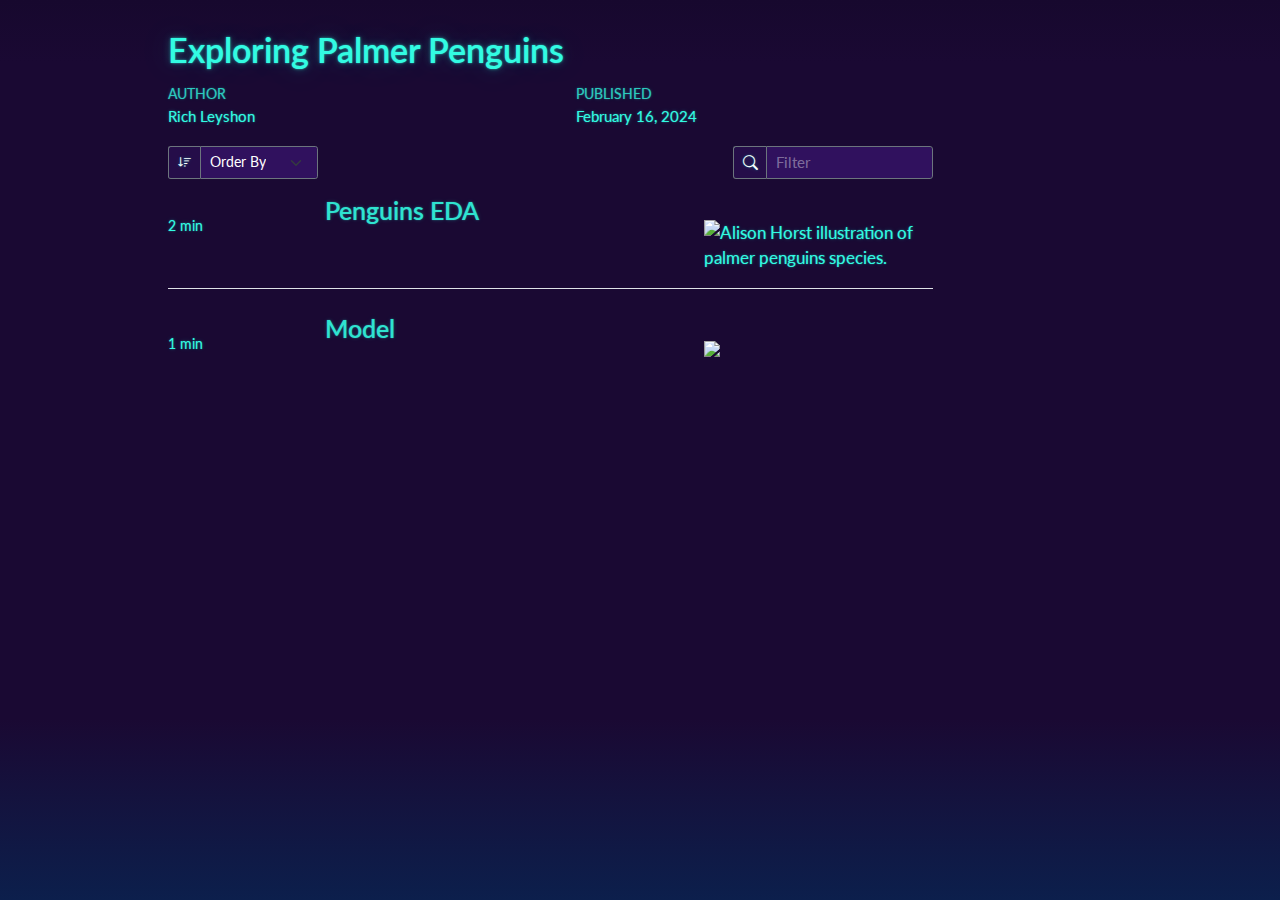
==== index.html @ d7156875 "Built site for gh-pages" ====
<!DOCTYPE html>
<html xmlns="http://www.w3.org/1999/xhtml" lang="en" xml:lang="en"><head>

<meta charset="utf-8">
<meta name="generator" content="quarto-1.4.540">

<meta name="viewport" content="width=device-width, initial-scale=1.0, user-scalable=yes">

<meta name="author" content="Rich Leyshon">
<meta name="dcterms.date" content="2024-02-16">

<title>Exploring Palmer Penguins</title>
<style>
code{white-space: pre-wrap;}
span.smallcaps{font-variant: small-caps;}
div.columns{display: flex; gap: min(4vw, 1.5em);}
div.column{flex: auto; overflow-x: auto;}
div.hanging-indent{margin-left: 1.5em; text-indent: -1.5em;}
ul.task-list{list-style: none;}
ul.task-list li input[type="checkbox"] {
  width: 0.8em;
  margin: 0 0.8em 0.2em -1em; /* quarto-specific, see https://github.com/quarto-dev/quarto-cli/issues/4556 */ 
  vertical-align: middle;
}
</style>


<script src="site_libs/quarto-nav/quarto-nav.js"></script>
<link href=".//./www/favicon.ico" rel="icon">
<script src="site_libs/quarto-listing/list.min.js"></script>
<script src="site_libs/quarto-listing/quarto-listing.js"></script>
<script src="site_libs/clipboard/clipboard.min.js"></script>
<script src="site_libs/quarto-html/quarto.js"></script>
<script src="site_libs/quarto-html/popper.min.js"></script>
<script src="site_libs/quarto-html/tippy.umd.min.js"></script>
<script src="site_libs/quarto-html/anchor.min.js"></script>
<link href="site_libs/quarto-html/tippy.css" rel="stylesheet">
<link href="site_libs/quarto-html/quarto-syntax-highlighting-dark.css" rel="stylesheet" id="quarto-text-highlighting-styles">
<script src="site_libs/bootstrap/bootstrap.min.js"></script>
<link href="site_libs/bootstrap/bootstrap-icons.css" rel="stylesheet">
<link href="site_libs/bootstrap/bootstrap.min.css" rel="stylesheet" id="quarto-bootstrap" data-mode="dark">
<script id="quarto-search-options" type="application/json">{
  "language": {
    "search-no-results-text": "No results",
    "search-matching-documents-text": "matching documents",
    "search-copy-link-title": "Copy link to search",
    "search-hide-matches-text": "Hide additional matches",
    "search-more-match-text": "more match in this document",
    "search-more-matches-text": "more matches in this document",
    "search-clear-button-title": "Clear",
    "search-text-placeholder": "",
    "search-detached-cancel-button-title": "Cancel",
    "search-submit-button-title": "Submit",
    "search-label": "Search"
  }
}</script>
<script>

  window.document.addEventListener("DOMContentLoaded", function (_event) {
    const listingTargetEl = window.document.querySelector('#listing-main-listing .list');
    if (!listingTargetEl) {
      // No listing discovered, do not attach.
      return; 
    }

    const options = {
      valueNames: ['listing-image','listing-date','listing-title','listing-author','listing-reading-time','listing-categories',{ data: ['index'] },{ data: ['categories'] }],
      
      searchColumns: ["listing-title","listing-author","listing-image","listing-description"],
    };

    window['quarto-listings'] = window['quarto-listings'] || {};
    window['quarto-listings']['listing-main-listing'] = new List('listing-main-listing', options);

    if (window['quarto-listing-loaded']) {
      window['quarto-listing-loaded']();
    }
  });

  window.addEventListener('hashchange',() => {
    if (window['quarto-listing-loaded']) {
      window['quarto-listing-loaded']();
    }
  })
  </script>
<script async="" src="https://pagead2.googlesyndication.com/pagead/js/adsbygoogle.js?client=ca-pub-6658778373981809" crossorigin="anonymous"></script>

  <script src="https://polyfill.io/v3/polyfill.min.js?features=es6"></script>
  <script src="https://cdn.jsdelivr.net/npm/mathjax@3/es5/tex-chtml-full.js" type="text/javascript"></script>

<script type="text/javascript">
const typesetMath = (el) => {
  if (window.MathJax) {
    // MathJax Typeset
    window.MathJax.typeset([el]);
  } else if (window.katex) {
    // KaTeX Render
    var mathElements = el.getElementsByClassName("math");
    var macros = [];
    for (var i = 0; i < mathElements.length; i++) {
      var texText = mathElements[i].firstChild;
      if (mathElements[i].tagName == "SPAN") {
        window.katex.render(texText.data, mathElements[i], {
          displayMode: mathElements[i].classList.contains('display'),
          throwOnError: false,
          macros: macros,
          fleqn: false
        });
      }
    }
  }
}
window.Quarto = {
  typesetMath
};
</script>

<link rel="stylesheet" href="./www/styles.css">
</head>

<body>

<div id="quarto-search-results"></div>
<!-- content -->
<div id="quarto-content" class="quarto-container page-columns page-rows-contents page-layout-article">
<!-- sidebar -->
<!-- margin-sidebar -->
    <div id="quarto-margin-sidebar" class="sidebar margin-sidebar">
        
    </div>
<!-- main -->
<main class="content" id="quarto-document-content">

<header id="title-block-header" class="quarto-title-block default">
<div class="quarto-title">
<h1 class="title">Exploring Palmer Penguins</h1>
</div>



<div class="quarto-title-meta">

    <div>
    <div class="quarto-title-meta-heading">Author</div>
    <div class="quarto-title-meta-contents">
             <p>Rich Leyshon </p>
          </div>
  </div>
    
    <div>
    <div class="quarto-title-meta-heading">Published</div>
    <div class="quarto-title-meta-contents">
      <p class="date">February 16, 2024</p>
    </div>
  </div>
  
    
  </div>
  


</header>


<div id="listing-main-listing" class="quarto-listing quarto-listing-container-default">
<div class="listing-actions-group">
   <div class="input-group input-group-sm quarto-listing-sort">
     <span class="input-group-text"><i class="bi bi-sort-down"></i></span>
     <select id="listing-main-listing-sort" class="form-select" aria-label="Order By" onchange="window['quarto-listings']['listing-main-listing'].sort(this.options[this.selectedIndex].value, { order: this.options[this.selectedIndex].getAttribute('data-direction')})">
       <option value="" disabled="" selected="" hidden="">Order By</option>
       <option value="index" data-direction="asc">Default</option>
         <option value="listing-title" data-direction="asc">
          Title
        </option>
     </select>
  </div>
    <div class="input-group input-group-sm quarto-listing-filter">
      <span class="input-group-text"><i class="bi bi-search"></i></span>
      <input type="text" class="search form-control" placeholder="Filter">
    </div>
</div>
<div class="list quarto-listing-default">
<div class="quarto-post image-right" data-index="0" data-listing-file-modified-sort="1705305694936" data-listing-reading-time-sort="2" data-listing-word-count-sort="285">
<div class="thumbnail">
<p><a href="./eda.html" class="no-external"></a></p><a href="./eda.html" class="no-external">
<p><img src="https://allisonhorst.github.io/palmerpenguins/reference/figures/lter_penguins.png" class="thumbnail-image" alt="Alison Horst illustration of palmer penguins species."></p>
</a><p><a href="./eda.html" class="no-external"></a></p>
</div>
<div class="body">
<h3 class="no-anchor listing-title">
<a href="./eda.html" class="no-external">Penguins EDA</a>
</h3>
<div class="listing-subtitle">
<a href="./eda.html" class="no-external"></a>
</div>
</div>
<div class="metadata">
<p><a href="./eda.html" class="no-external"></a></p><a href="./eda.html" class="no-external">
<div class="listing-reading-time">
2 min
</div>
</a>
</div>
</div>
<div class="quarto-post image-right" data-index="1" data-listing-file-modified-sort="1705339724782" data-listing-reading-time-sort="1" data-listing-word-count-sort="163">
<div class="thumbnail">
<p><a href="./model.html" class="no-external"></a></p><a href="./model.html" class="no-external">
<p class="card-img-top"><img src="https://allisonhorst.github.io/palmerpenguins/reference/figures/lter_penguins.png"  class="thumbnail-image card-img"/></p>
</a><p><a href="./model.html" class="no-external"></a></p>
</div>
<div class="body">
<h3 class="no-anchor listing-title">
<a href="./model.html" class="no-external">Model</a>
</h3>
<div class="listing-subtitle">
<a href="./model.html" class="no-external"></a>
</div>
</div>
<div class="metadata">
<p><a href="./model.html" class="no-external"></a></p><a href="./model.html" class="no-external">
<div class="listing-reading-time">
1 min
</div>
</a>
</div>
</div>
</div>
<div class="listing-no-matching d-none">
No matching items
</div>
</div>




</main> <!-- /main -->
<script id="quarto-html-after-body" type="application/javascript">
window.document.addEventListener("DOMContentLoaded", function (event) {
  const toggleBodyColorMode = (bsSheetEl) => {
    const mode = bsSheetEl.getAttribute("data-mode");
    const bodyEl = window.document.querySelector("body");
    if (mode === "dark") {
      bodyEl.classList.add("quarto-dark");
      bodyEl.classList.remove("quarto-light");
    } else {
      bodyEl.classList.add("quarto-light");
      bodyEl.classList.remove("quarto-dark");
    }
  }
  const toggleBodyColorPrimary = () => {
    const bsSheetEl = window.document.querySelector("link#quarto-bootstrap");
    if (bsSheetEl) {
      toggleBodyColorMode(bsSheetEl);
    }
  }
  toggleBodyColorPrimary();  
  const icon = "";
  const anchorJS = new window.AnchorJS();
  anchorJS.options = {
    placement: 'right',
    icon: icon
  };
  anchorJS.add('.anchored');
  const isCodeAnnotation = (el) => {
    for (const clz of el.classList) {
      if (clz.startsWith('code-annotation-')) {                     
        return true;
      }
    }
    return false;
  }
  const clipboard = new window.ClipboardJS('.code-copy-button', {
    text: function(trigger) {
      const codeEl = trigger.previousElementSibling.cloneNode(true);
      for (const childEl of codeEl.children) {
        if (isCodeAnnotation(childEl)) {
          childEl.remove();
        }
      }
      return codeEl.innerText;
    }
  });
  clipboard.on('success', function(e) {
    // button target
    const button = e.trigger;
    // don't keep focus
    button.blur();
    // flash "checked"
    button.classList.add('code-copy-button-checked');
    var currentTitle = button.getAttribute("title");
    button.setAttribute("title", "Copied!");
    let tooltip;
    if (window.bootstrap) {
      button.setAttribute("data-bs-toggle", "tooltip");
      button.setAttribute("data-bs-placement", "left");
      button.setAttribute("data-bs-title", "Copied!");
      tooltip = new bootstrap.Tooltip(button, 
        { trigger: "manual", 
          customClass: "code-copy-button-tooltip",
          offset: [0, -8]});
      tooltip.show();    
    }
    setTimeout(function() {
      if (tooltip) {
        tooltip.hide();
        button.removeAttribute("data-bs-title");
        button.removeAttribute("data-bs-toggle");
        button.removeAttribute("data-bs-placement");
      }
      button.setAttribute("title", currentTitle);
      button.classList.remove('code-copy-button-checked');
    }, 1000);
    // clear code selection
    e.clearSelection();
  });
  function tippyHover(el, contentFn, onTriggerFn, onUntriggerFn) {
    const config = {
      allowHTML: true,
      maxWidth: 500,
      delay: 100,
      arrow: false,
      appendTo: function(el) {
          return el.parentElement;
      },
      interactive: true,
      interactiveBorder: 10,
      theme: 'quarto',
      placement: 'bottom-start',
    };
    if (contentFn) {
      config.content = contentFn;
    }
    if (onTriggerFn) {
      config.onTrigger = onTriggerFn;
    }
    if (onUntriggerFn) {
      config.onUntrigger = onUntriggerFn;
    }
    window.tippy(el, config); 
  }
  const noterefs = window.document.querySelectorAll('a[role="doc-noteref"]');
  for (var i=0; i<noterefs.length; i++) {
    const ref = noterefs[i];
    tippyHover(ref, function() {
      // use id or data attribute instead here
      let href = ref.getAttribute('data-footnote-href') || ref.getAttribute('href');
      try { href = new URL(href).hash; } catch {}
      const id = href.replace(/^#\/?/, "");
      const note = window.document.getElementById(id);
      return note.innerHTML;
    });
  }
  const xrefs = window.document.querySelectorAll('a.quarto-xref');
  const processXRef = (id, note) => {
    // Strip column container classes
    const stripColumnClz = (el) => {
      el.classList.remove("page-full", "page-columns");
      if (el.children) {
        for (const child of el.children) {
          stripColumnClz(child);
        }
      }
    }
    stripColumnClz(note)
    if (id === null || id.startsWith('sec-')) {
      // Special case sections, only their first couple elements
      const container = document.createElement("div");
      if (note.children && note.children.length > 2) {
        container.appendChild(note.children[0].cloneNode(true));
        for (let i = 1; i < note.children.length; i++) {
          const child = note.children[i];
          if (child.tagName === "P" && child.innerText === "") {
            continue;
          } else {
            container.appendChild(child.cloneNode(true));
            break;
          }
        }
        if (window.Quarto?.typesetMath) {
          window.Quarto.typesetMath(container);
        }
        return container.innerHTML
      } else {
        if (window.Quarto?.typesetMath) {
          window.Quarto.typesetMath(note);
        }
        return note.innerHTML;
      }
    } else {
      // Remove any anchor links if they are present
      const anchorLink = note.querySelector('a.anchorjs-link');
      if (anchorLink) {
        anchorLink.remove();
      }
      if (window.Quarto?.typesetMath) {
        window.Quarto.typesetMath(note);
      }
      return note.innerHTML;
    }
  }
  for (var i=0; i<xrefs.length; i++) {
    const xref = xrefs[i];
    tippyHover(xref, undefined, function(instance) {
      instance.disable();
      let url = xref.getAttribute('href');
      let hash = undefined; 
      if (url.startsWith('#')) {
        hash = url;
      } else {
        try { hash = new URL(url).hash; } catch {}
      }
      if (hash) {
        const id = hash.replace(/^#\/?/, "");
        const note = window.document.getElementById(id);
        if (note !== null) {
          try {
            const html = processXRef(id, note.cloneNode(true));
            instance.setContent(html);
          } finally {
            instance.enable();
            instance.show();
          }
        } else {
          // See if we can fetch this
          fetch(url.split('#')[0])
          .then(res => res.text())
          .then(html => {
            const parser = new DOMParser();
            const htmlDoc = parser.parseFromString(html, "text/html");
            const note = htmlDoc.getElementById(id);
            if (note !== null) {
              const html = processXRef(id, note);
              instance.setContent(html);
            } 
          }).finally(() => {
            instance.enable();
            instance.show();
          });
        }
      } else {
        // See if we can fetch a full url (with no hash to target)
        // This is a special case and we should probably do some content thinning / targeting
        fetch(url)
        .then(res => res.text())
        .then(html => {
          const parser = new DOMParser();
          const htmlDoc = parser.parseFromString(html, "text/html");
          const note = htmlDoc.querySelector('main.content');
          if (note !== null) {
            // This should only happen for chapter cross references
            // (since there is no id in the URL)
            // remove the first header
            if (note.children.length > 0 && note.children[0].tagName === "HEADER") {
              note.children[0].remove();
            }
            const html = processXRef(null, note);
            instance.setContent(html);
          } 
        }).finally(() => {
          instance.enable();
          instance.show();
        });
      }
    }, function(instance) {
    });
  }
      let selectedAnnoteEl;
      const selectorForAnnotation = ( cell, annotation) => {
        let cellAttr = 'data-code-cell="' + cell + '"';
        let lineAttr = 'data-code-annotation="' +  annotation + '"';
        const selector = 'span[' + cellAttr + '][' + lineAttr + ']';
        return selector;
      }
      const selectCodeLines = (annoteEl) => {
        const doc = window.document;
        const targetCell = annoteEl.getAttribute("data-target-cell");
        const targetAnnotation = annoteEl.getAttribute("data-target-annotation");
        const annoteSpan = window.document.querySelector(selectorForAnnotation(targetCell, targetAnnotation));
        const lines = annoteSpan.getAttribute("data-code-lines").split(",");
        const lineIds = lines.map((line) => {
          return targetCell + "-" + line;
        })
        let top = null;
        let height = null;
        let parent = null;
        if (lineIds.length > 0) {
            //compute the position of the single el (top and bottom and make a div)
            const el = window.document.getElementById(lineIds[0]);
            top = el.offsetTop;
            height = el.offsetHeight;
            parent = el.parentElement.parentElement;
          if (lineIds.length > 1) {
            const lastEl = window.document.getElementById(lineIds[lineIds.length - 1]);
            const bottom = lastEl.offsetTop + lastEl.offsetHeight;
            height = bottom - top;
          }
          if (top !== null && height !== null && parent !== null) {
            // cook up a div (if necessary) and position it 
            let div = window.document.getElementById("code-annotation-line-highlight");
            if (div === null) {
              div = window.document.createElement("div");
              div.setAttribute("id", "code-annotation-line-highlight");
              div.style.position = 'absolute';
              parent.appendChild(div);
            }
            div.style.top = top - 2 + "px";
            div.style.height = height + 4 + "px";
            div.style.left = 0;
            let gutterDiv = window.document.getElementById("code-annotation-line-highlight-gutter");
            if (gutterDiv === null) {
              gutterDiv = window.document.createElement("div");
              gutterDiv.setAttribute("id", "code-annotation-line-highlight-gutter");
              gutterDiv.style.position = 'absolute';
              const codeCell = window.document.getElementById(targetCell);
              const gutter = codeCell.querySelector('.code-annotation-gutter');
              gutter.appendChild(gutterDiv);
            }
            gutterDiv.style.top = top - 2 + "px";
            gutterDiv.style.height = height + 4 + "px";
          }
          selectedAnnoteEl = annoteEl;
        }
      };
      const unselectCodeLines = () => {
        const elementsIds = ["code-annotation-line-highlight", "code-annotation-line-highlight-gutter"];
        elementsIds.forEach((elId) => {
          const div = window.document.getElementById(elId);
          if (div) {
            div.remove();
          }
        });
        selectedAnnoteEl = undefined;
      };
        // Handle positioning of the toggle
    window.addEventListener(
      "resize",
      throttle(() => {
        elRect = undefined;
        if (selectedAnnoteEl) {
          selectCodeLines(selectedAnnoteEl);
        }
      }, 10)
    );
    function throttle(fn, ms) {
    let throttle = false;
    let timer;
      return (...args) => {
        if(!throttle) { // first call gets through
            fn.apply(this, args);
            throttle = true;
        } else { // all the others get throttled
            if(timer) clearTimeout(timer); // cancel #2
            timer = setTimeout(() => {
              fn.apply(this, args);
              timer = throttle = false;
            }, ms);
        }
      };
    }
      // Attach click handler to the DT
      const annoteDls = window.document.querySelectorAll('dt[data-target-cell]');
      for (const annoteDlNode of annoteDls) {
        annoteDlNode.addEventListener('click', (event) => {
          const clickedEl = event.target;
          if (clickedEl !== selectedAnnoteEl) {
            unselectCodeLines();
            const activeEl = window.document.querySelector('dt[data-target-cell].code-annotation-active');
            if (activeEl) {
              activeEl.classList.remove('code-annotation-active');
            }
            selectCodeLines(clickedEl);
            clickedEl.classList.add('code-annotation-active');
          } else {
            // Unselect the line
            unselectCodeLines();
            clickedEl.classList.remove('code-annotation-active');
          }
        });
      }
  const findCites = (el) => {
    const parentEl = el.parentElement;
    if (parentEl) {
      const cites = parentEl.dataset.cites;
      if (cites) {
        return {
          el,
          cites: cites.split(' ')
        };
      } else {
        return findCites(el.parentElement)
      }
    } else {
      return undefined;
    }
  };
  var bibliorefs = window.document.querySelectorAll('a[role="doc-biblioref"]');
  for (var i=0; i<bibliorefs.length; i++) {
    const ref = bibliorefs[i];
    const citeInfo = findCites(ref);
    if (citeInfo) {
      tippyHover(citeInfo.el, function() {
        var popup = window.document.createElement('div');
        citeInfo.cites.forEach(function(cite) {
          var citeDiv = window.document.createElement('div');
          citeDiv.classList.add('hanging-indent');
          citeDiv.classList.add('csl-entry');
          var biblioDiv = window.document.getElementById('ref-' + cite);
          if (biblioDiv) {
            citeDiv.innerHTML = biblioDiv.innerHTML;
          }
          popup.appendChild(citeDiv);
        });
        return popup.innerHTML;
      });
    }
  }
});
</script>
</div> <!-- /content -->




</body></html>
---- site_libs/quarto-html/tippy.css ----
.tippy-box[data-animation=fade][data-state=hidden]{opacity:0}[data-tippy-root]{max-width:calc(100vw - 10px)}.tippy-box{position:relative;background-color:#333;color:#fff;border-radius:4px;font-size:14px;line-height:1.4;white-space:normal;outline:0;transition-property:transform,visibility,opacity}.tippy-box[data-placement^=top]>.tippy-arrow{bottom:0}.tippy-box[data-placement^=top]>.tippy-arrow:before{bottom:-7px;left:0;border-width:8px 8px 0;border-top-color:initial;transform-origin:center top}.tippy-box[data-placement^=bottom]>.tippy-arrow{top:0}.tippy-box[data-placement^=bottom]>.tippy-arrow:before{top:-7px;left:0;border-width:0 8px 8px;border-bottom-color:initial;transform-origin:center bottom}.tippy-box[data-placement^=left]>.tippy-arrow{right:0}.tippy-box[data-placement^=left]>.tippy-arrow:before{border-width:8px 0 8px 8px;border-left-color:initial;right:-7px;transform-origin:center left}.tippy-box[data-placement^=right]>.tippy-arrow{left:0}.tippy-box[data-placement^=right]>.tippy-arrow:before{left:-7px;border-width:8px 8px 8px 0;border-right-color:initial;transform-origin:center right}.tippy-box[data-inertia][data-state=visible]{transition-timing-function:cubic-bezier(.54,1.5,.38,1.11)}.tippy-arrow{width:16px;height:16px;color:#333}.tippy-arrow:before{content:"";position:absolute;border-color:transparent;border-style:solid}.tippy-content{position:relative;padding:5px 9px;z-index:1}
---- site_libs/quarto-html/quarto-syntax-highlighting-dark.css ----
/* quarto syntax highlight colors */
:root {
  --quarto-hl-al-color: #f07178;
  --quarto-hl-an-color: #d4d0ab;
  --quarto-hl-at-color: #00e0e0;
  --quarto-hl-bn-color: #d4d0ab;
  --quarto-hl-bu-color: #abe338;
  --quarto-hl-ch-color: #abe338;
  --quarto-hl-co-color: #f8f8f2;
  --quarto-hl-cv-color: #ffd700;
  --quarto-hl-cn-color: #ffd700;
  --quarto-hl-cf-color: #ffa07a;
  --quarto-hl-dt-color: #ffa07a;
  --quarto-hl-dv-color: #d4d0ab;
  --quarto-hl-do-color: #f8f8f2;
  --quarto-hl-er-color: #f07178;
  --quarto-hl-ex-color: #00e0e0;
  --quarto-hl-fl-color: #d4d0ab;
  --quarto-hl-fu-color: #ffa07a;
  --quarto-hl-im-color: #abe338;
  --quarto-hl-in-color: #d4d0ab;
  --quarto-hl-kw-color: #ffa07a;
  --quarto-hl-op-color: #ffa07a;
  --quarto-hl-ot-color: #00e0e0;
  --quarto-hl-pp-color: #dcc6e0;
  --quarto-hl-re-color: #00e0e0;
  --quarto-hl-sc-color: #abe338;
  --quarto-hl-ss-color: #abe338;
  --quarto-hl-st-color: #abe338;
  --quarto-hl-va-color: #00e0e0;
  --quarto-hl-vs-color: #abe338;
  --quarto-hl-wa-color: #dcc6e0;
}

/* other quarto variables */
:root {
  --quarto-font-monospace: SFMono-Regular, Menlo, Monaco, Consolas, "Liberation Mono", "Courier New", monospace;
}

code span.al {
  background-color: #2a0f15;
  font-weight: bold;
  color: #f07178;
}

code span.an {
  color: #d4d0ab;
}

code span.at {
  color: #00e0e0;
}

code span.bn {
  color: #d4d0ab;
}

code span.bu {
  color: #abe338;
}

code span.ch {
  color: #abe338;
}

code span.co {
  font-style: italic;
  color: #f8f8f2;
}

code span.cv {
  color: #ffd700;
}

code span.cn {
  color: #ffd700;
}

code span.cf {
  font-weight: bold;
  color: #ffa07a;
}

code span.dt {
  color: #ffa07a;
}

code span.dv {
  color: #d4d0ab;
}

code span.do {
  color: #f8f8f2;
}

code span.er {
  color: #f07178;
  text-decoration: underline;
}

code span.ex {
  font-weight: bold;
  color: #00e0e0;
}

code span.fl {
  color: #d4d0ab;
}

code span.fu {
  color: #ffa07a;
}

code span.im {
  color: #abe338;
}

code span.in {
  color: #d4d0ab;
}

code span.kw {
  font-weight: bold;
  color: #ffa07a;
}

pre > code.sourceCode > span {
  color: #f8f8f2;
}

code span {
  color: #f8f8f2;
}

code.sourceCode > span {
  color: #f8f8f2;
}

div.sourceCode,
div.sourceCode pre.sourceCode {
  color: #f8f8f2;
}

code span.op {
  color: #ffa07a;
}

code span.ot {
  color: #00e0e0;
}

code span.pp {
  color: #dcc6e0;
}

code span.re {
  background-color: #f8f8f2;
  color: #00e0e0;
}

code span.sc {
  color: #abe338;
}

code span.ss {
  color: #abe338;
}

code span.st {
  color: #abe338;
}

code span.va {
  color: #00e0e0;
}

code span.vs {
  color: #abe338;
}

code span.wa {
  color: #dcc6e0;
}

.prevent-inlining {
  content: "</";
}

/*# sourceMappingURL=935a306eefa94366c21e1a970dddb765.css.map */
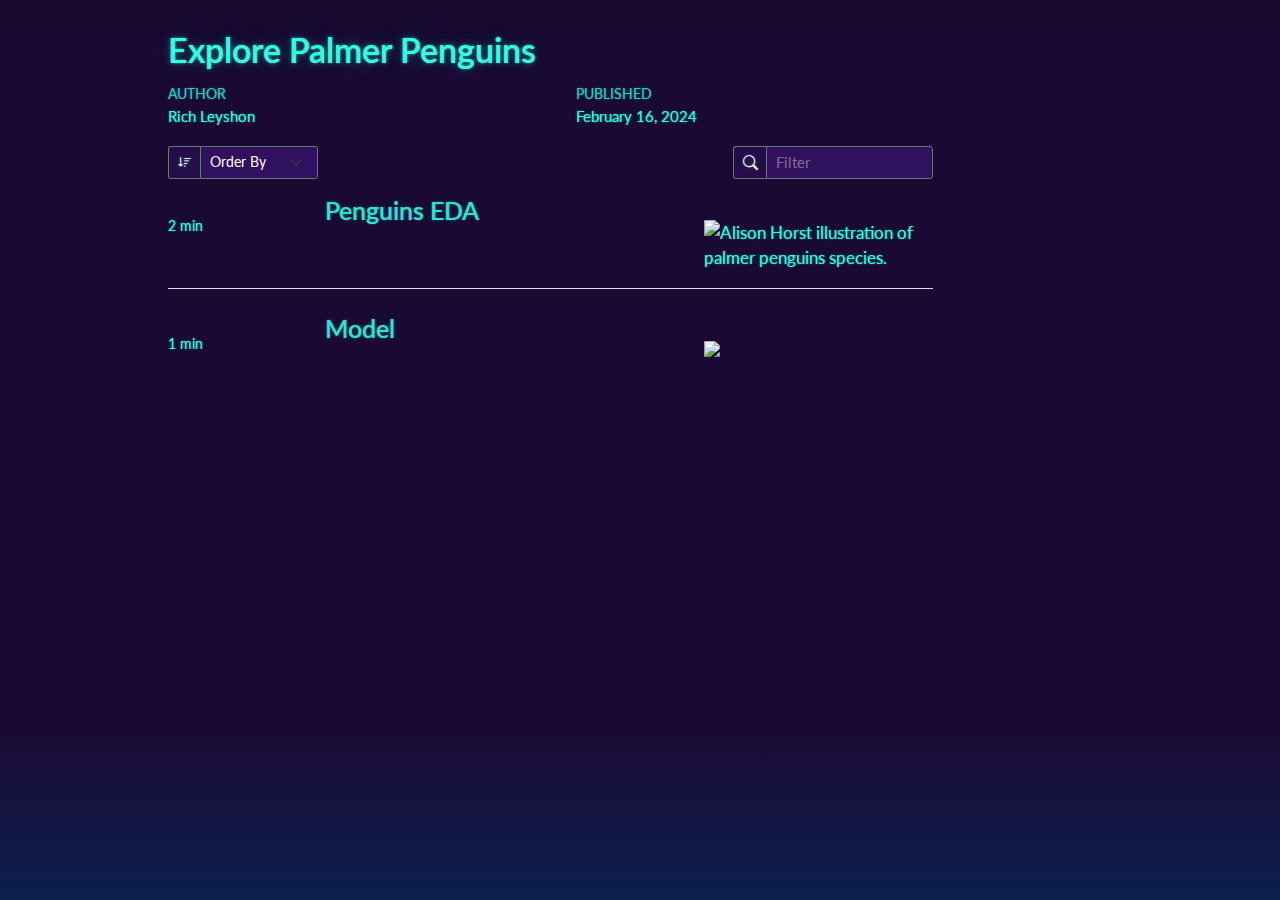
==== commit dc5a835e: "Built site for gh-pages" ====
--- a/index.html
+++ b/index.html
@@ -9,7 +9,7 @@
 <meta name="author" content="Rich Leyshon">
 <meta name="dcterms.date" content="2024-02-16">
 
-<title>Exploring Palmer Penguins</title>
+<title>Exploring Palmer Penguins - Explore Palmer Penguins</title>
 <style>
 code{white-space: pre-wrap;}
 span.smallcaps{font-variant: small-caps;}
@@ -133,7 +133,7 @@
 
 <header id="title-block-header" class="quarto-title-block default">
 <div class="quarto-title">
-<h1 class="title">Exploring Palmer Penguins</h1>
+<h1 class="title">Explore Palmer Penguins</h1>
 </div>
 
 
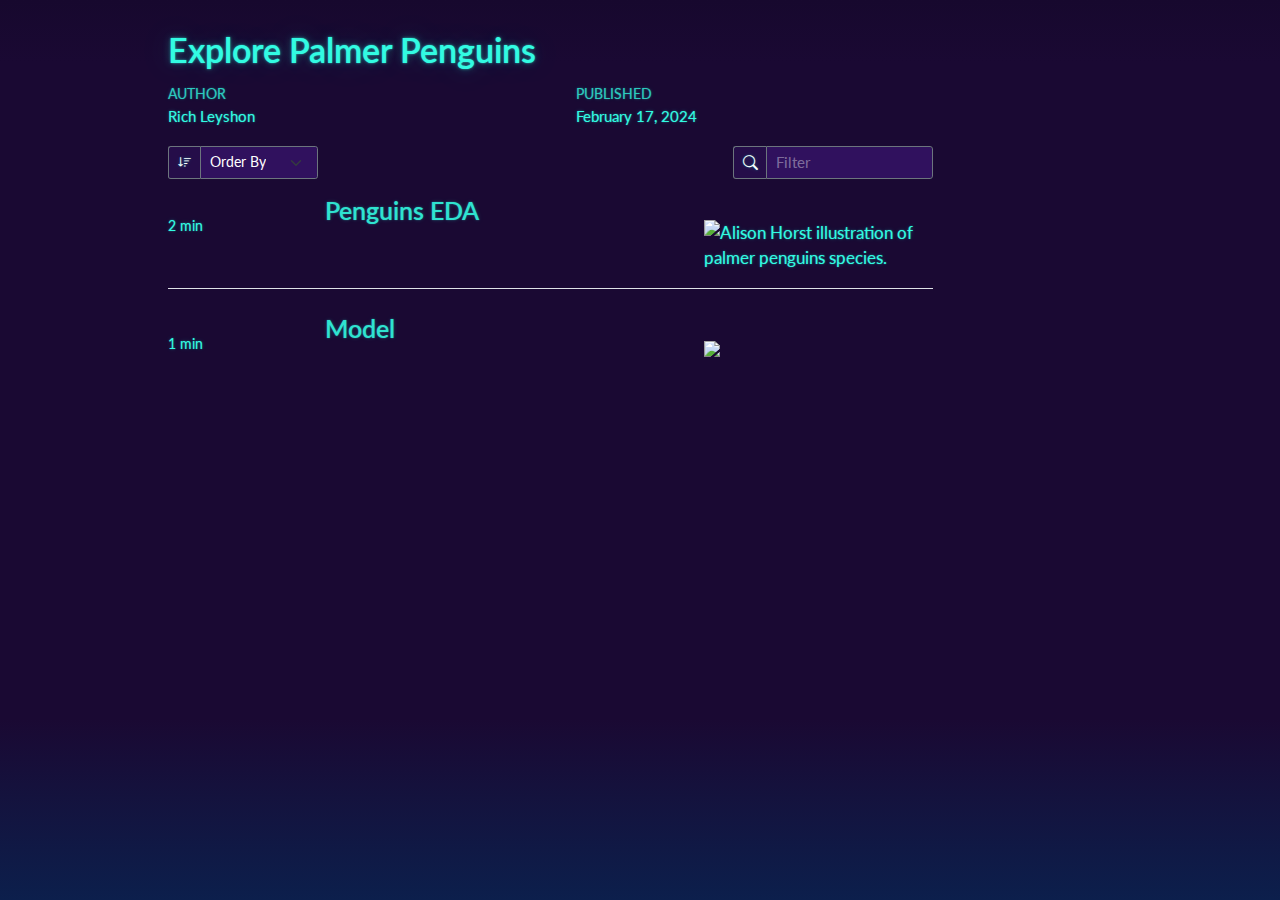
==== commit 6419ca8e: "Built site for gh-pages" ====
--- a/index.html
+++ b/index.html
@@ -7,7 +7,7 @@
 <meta name="viewport" content="width=device-width, initial-scale=1.0, user-scalable=yes">
 
 <meta name="author" content="Rich Leyshon">
-<meta name="dcterms.date" content="2024-02-16">
+<meta name="dcterms.date" content="2024-02-17">
 
 <title>Exploring Palmer Penguins - Explore Palmer Penguins</title>
 <style>
@@ -150,7 +150,7 @@
     <div>
     <div class="quarto-title-meta-heading">Published</div>
     <div class="quarto-title-meta-contents">
-      <p class="date">February 16, 2024</p>
+      <p class="date">February 17, 2024</p>
     </div>
   </div>
   
@@ -180,7 +180,7 @@
     </div>
 </div>
 <div class="list quarto-listing-default">
-<div class="quarto-post image-right" data-index="0" data-listing-file-modified-sort="1705305694936" data-listing-reading-time-sort="2" data-listing-word-count-sort="285">
+<div class="quarto-post image-right" data-index="0" data-listing-file-modified-sort="1708153346854" data-listing-reading-time-sort="2" data-listing-word-count-sort="285">
 <div class="thumbnail">
 <p><a href="./eda.html" class="no-external"></a></p><a href="./eda.html" class="no-external">
 <p><img src="https://allisonhorst.github.io/palmerpenguins/reference/figures/lter_penguins.png" class="thumbnail-image" alt="Alison Horst illustration of palmer penguins species."></p>
@@ -202,7 +202,7 @@
 </a>
 </div>
 </div>
-<div class="quarto-post image-right" data-index="1" data-listing-file-modified-sort="1705339724782" data-listing-reading-time-sort="1" data-listing-word-count-sort="163">
+<div class="quarto-post image-right" data-index="1" data-listing-file-modified-sort="1708200679721" data-listing-reading-time-sort="1" data-listing-word-count-sort="163">
 <div class="thumbnail">
 <p><a href="./model.html" class="no-external"></a></p><a href="./model.html" class="no-external">
 <p class="card-img-top"><img src="https://allisonhorst.github.io/palmerpenguins/reference/figures/lter_penguins.png"  class="thumbnail-image card-img"/></p>
